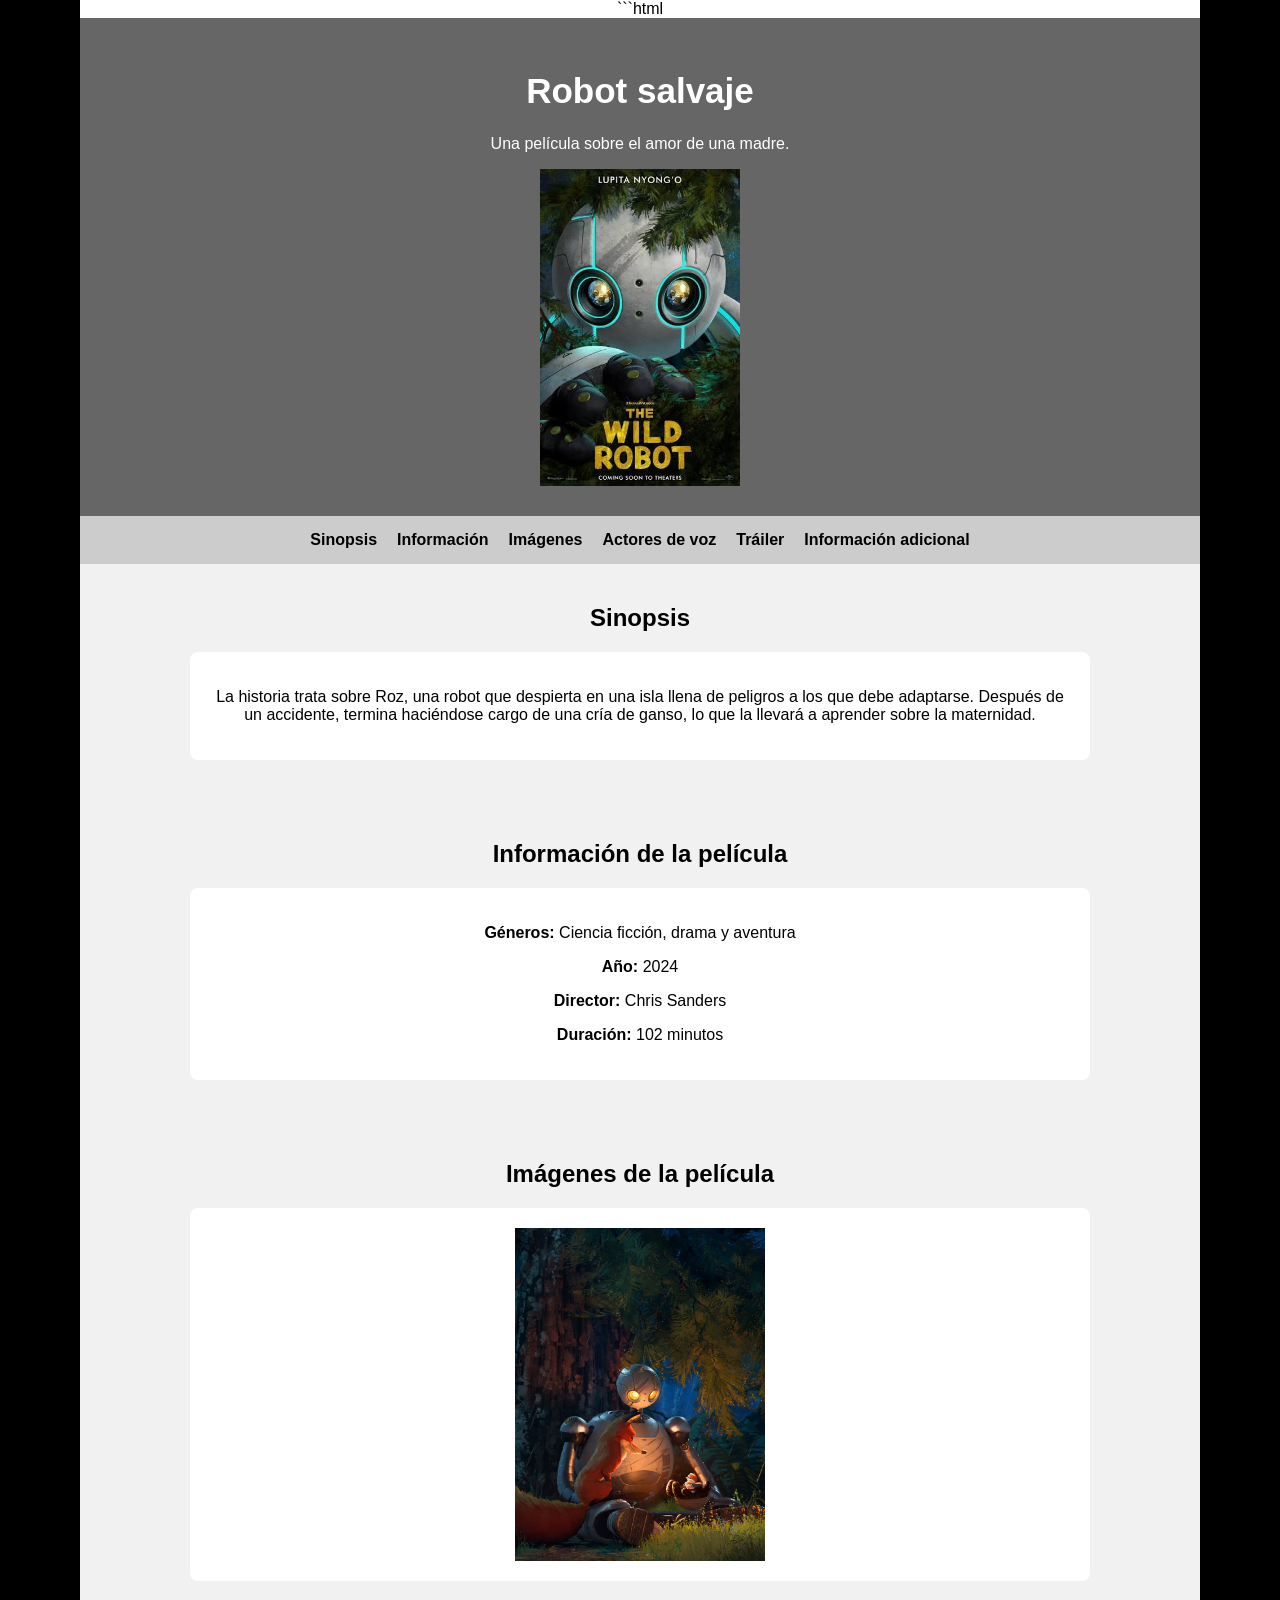
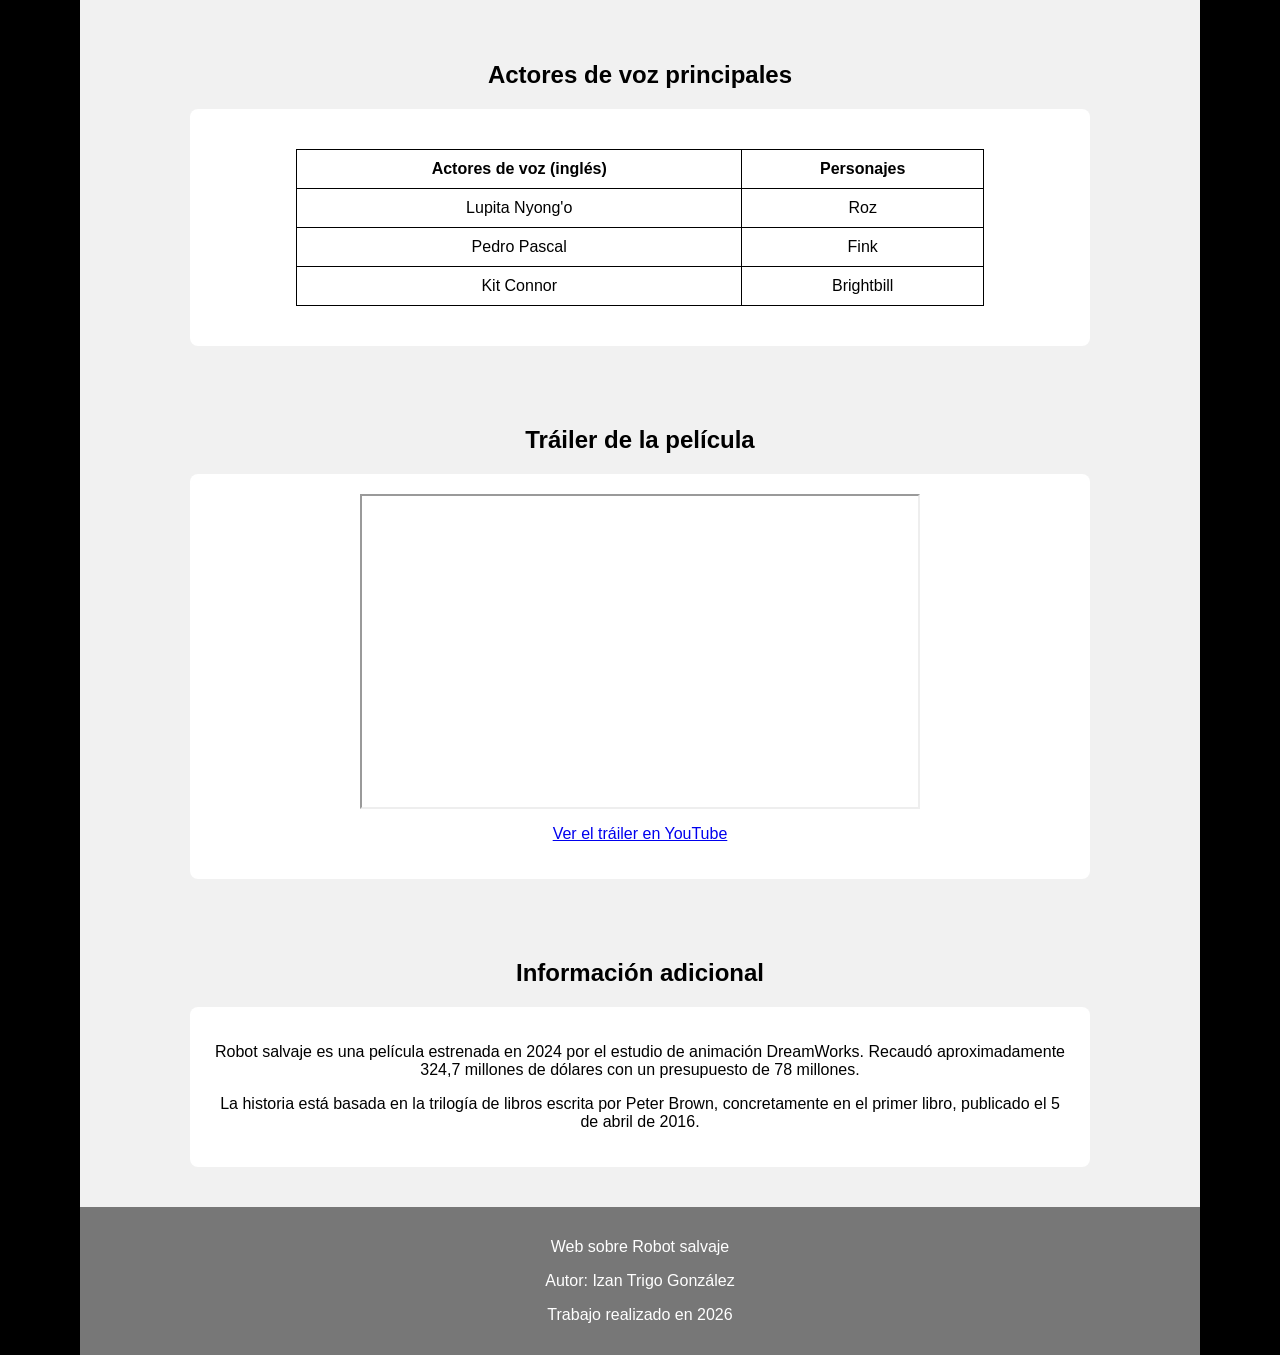
==== esem.html @ 920baf51 "Add files via upload" ====
```html
<!DOCTYPE html>
<html lang="es">
<head>
    <meta charset="UTF-8">
    <meta name="author" content="Izan Trigo González">
    <meta name="date" content="14/10/2026">
    <meta name="description" content="En esta web mostraré un poco sobre una película que me interesa mucho.">
    <meta name="viewport" content="width=device-width, initial-scale=1.0">
    <meta name="referrer" content="strict-origin-when-cross-origin">
    <title>Una web sobre una peli: Robot salvaje</title>
    <style>
        * {
            box-sizing: border-box;
        }
        html {
            scroll-behavior: smooth;
        }
        body {
            margin: 0;
            border-left: 80px solid black;
            border-right: 80px solid black;
            font-family: Arial, Helvetica, sans-serif;
            text-align: center;
        }
        header {
            background-color: #666;
            padding: 30px;
            text-align: center;
            color: white;
        }
        header h1 {
            font-size: 35px;
        }
        header img {
            max-width: 100%;
            height: auto;
        }
        nav {
            background-color: #ccc;
            padding: 15px;
        }
        nav ul {
            list-style-type: none;
            padding: 0;
            margin: 0;
            display: flex;
            justify-content: center;
            flex-wrap: wrap;
            gap: 20px;
        }
        nav a {
            color: black;
            text-decoration: none;
            font-weight: bold;
        }
        nav a:hover {
            text-decoration: underline;
        }
        section {
            padding: 20px;
            background-color: #f1f1f1;
        }
        article {
            padding: 20px;
            margin: 20px auto;
            max-width: 900px;
            background-color: white;
            border-radius: 8px;
        }
        article img {
            max-width: 100%;
            height: auto;
        }
        table {
            width: 80%;
            margin: 20px auto;
            border-collapse: collapse;
            text-align: center;
        }
        th, td {
            padding: 10px;
            border: 1px solid black;
        }
        iframe {
            max-width: 100%;
        }
        footer {
            background-color: #777;
            padding: 15px;
            text-align: center;
            color: white;
        }
        @media (max-width: 600px) {
            body {
                border-left: 10px solid black;
                border-right: 10px solid black;
            }
            nav ul {
                flex-direction: column;
                gap: 12px;
            }

            table {
                width: 100%;
            }
        }
    </style>
</head>
<body>
    <header>
        <h1>Robot salvaje</h1>
        <p>Una película sobre el amor de una madre.</p>
        <img src="imagenes/imagen1.jpg"
             alt="Imagen principal de la película"
             width="200">
    </header>
    <nav>
        <ul>
            <li><a href="#sinopsis">Sinopsis</a></li>
            <li><a href="#informacion">Información</a></li>
            <li><a href="#imagenes">Imágenes</a></li>
            <li><a href="#actores">Actores de voz</a></li>
            <li><a href="#trailer">Tráiler</a></li>
            <li><a href="#adicional">Información adicional</a></li>
        </ul>
    </nav>
    <section id="sinopsis">
        <h2>Sinopsis</h2>
        <article>
            <p>
                La historia trata sobre Roz, una robot que despierta en una
                isla llena de peligros a los que debe adaptarse. Después de
                un accidente, termina haciéndose cargo de una cría de ganso,
                lo que la llevará a aprender sobre la maternidad.
            </p>
        </article>
    </section>
    <section id="informacion">
        <h2>Información de la película</h2>
        <article>
            <p><strong>Géneros:</strong> Ciencia ficción, drama y aventura</p>
            <p><strong>Año:</strong> 2024</p>
            <p><strong>Director:</strong> Chris Sanders</p>
            <p><strong>Duración:</strong> 102 minutos</p>
        </article>
    </section>
    <section id="imagenes">
        <h2>Imágenes de la película</h2>
        <article>
            <img src="imagenes/imagen2.jpg"
                 alt="Escena de la película"
                 width="250">
        </article>
    </section>
    <section id="actores">
        <h2>Actores de voz principales</h2>
        <article>
            <table>
                <thead>
                    <tr>
                        <th>Actores de voz (inglés)</th>
                        <th>Personajes</th>
                    </tr>
                </thead>
                <tbody>
                    <tr>
                        <td>Lupita Nyong'o</td>
                        <td>Roz</td>
                    </tr>
                    <tr>
                        <td>Pedro Pascal</td>
                        <td>Fink</td>
                    </tr>
                    <tr>
                        <td>Kit Connor</td>
                        <td>Brightbill</td>
                    </tr>
                </tbody>
            </table>
        </article>
    </section>
    <section id="trailer">
        <h2>Tráiler de la película</h2>
        <article>
            <iframe
                width="560"
                height="315"
                src="https://www.youtube.com/embed/VY9lcYA4RT4"
                title="Tráiler de Robot salvaje"
                allowfullscreen>
            </iframe>
            <p>
                <a href="https://www.youtube.com/results?search_query=Robot+salvaje+trailer+oficial"
                   target="_blank"
                   rel="noopener noreferrer">
                    Ver el tráiler en YouTube
                </a>
            </p>
        </article>
    </section>
    <section id="adicional">
        <h2>Información adicional</h2>
        <article>
            <p>
                Robot salvaje es una película estrenada en 2024 por el
                estudio de animación DreamWorks. Recaudó aproximadamente
                324,7 millones de dólares con un presupuesto de 78 millones.
            </p>
            <p>
                La historia está basada en la trilogía de libros escrita
                por Peter Brown, concretamente en el primer libro,
                publicado el 5 de abril de 2016.
            </p>
        </article>
    </section>
    <footer>
        <p>Web sobre Robot salvaje</p>
        <p>Autor: Izan Trigo González</p>
        <p>Trabajo realizado en 2026</p>
    </footer>
</body>
</html>
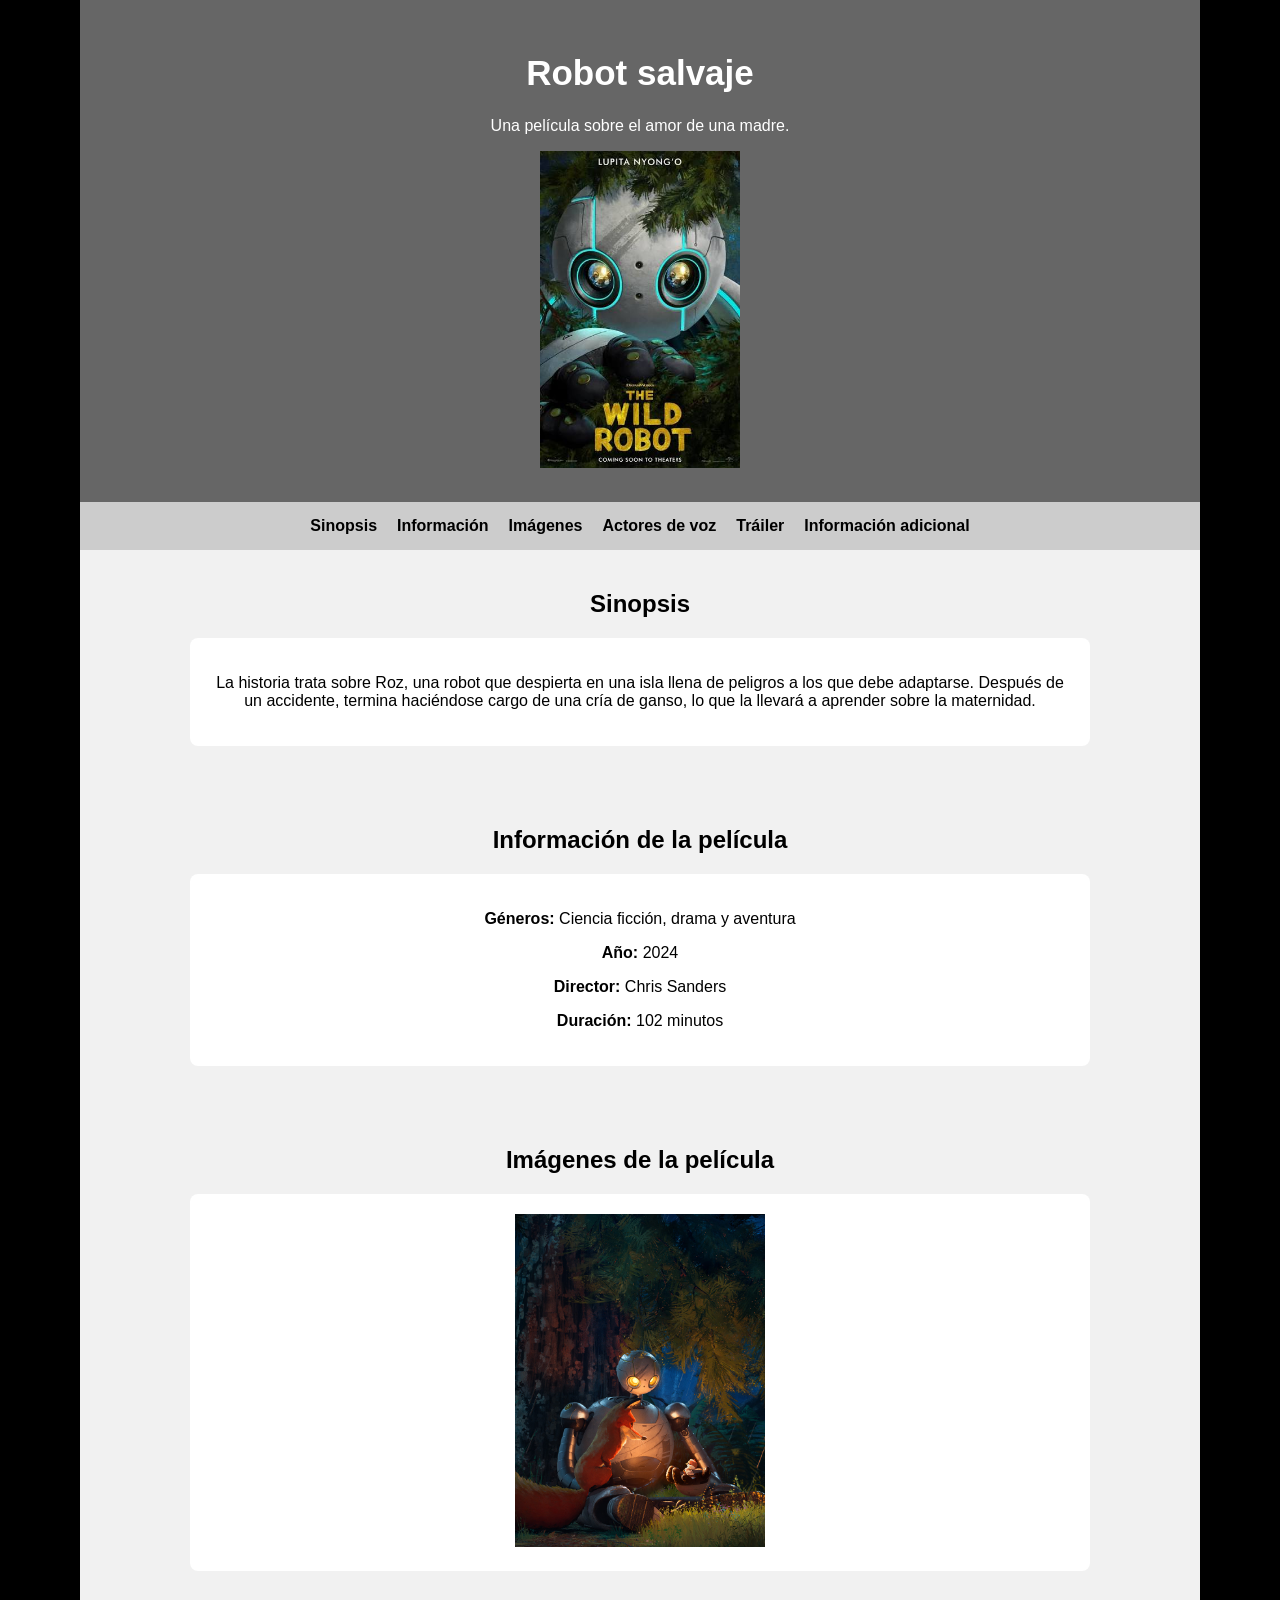
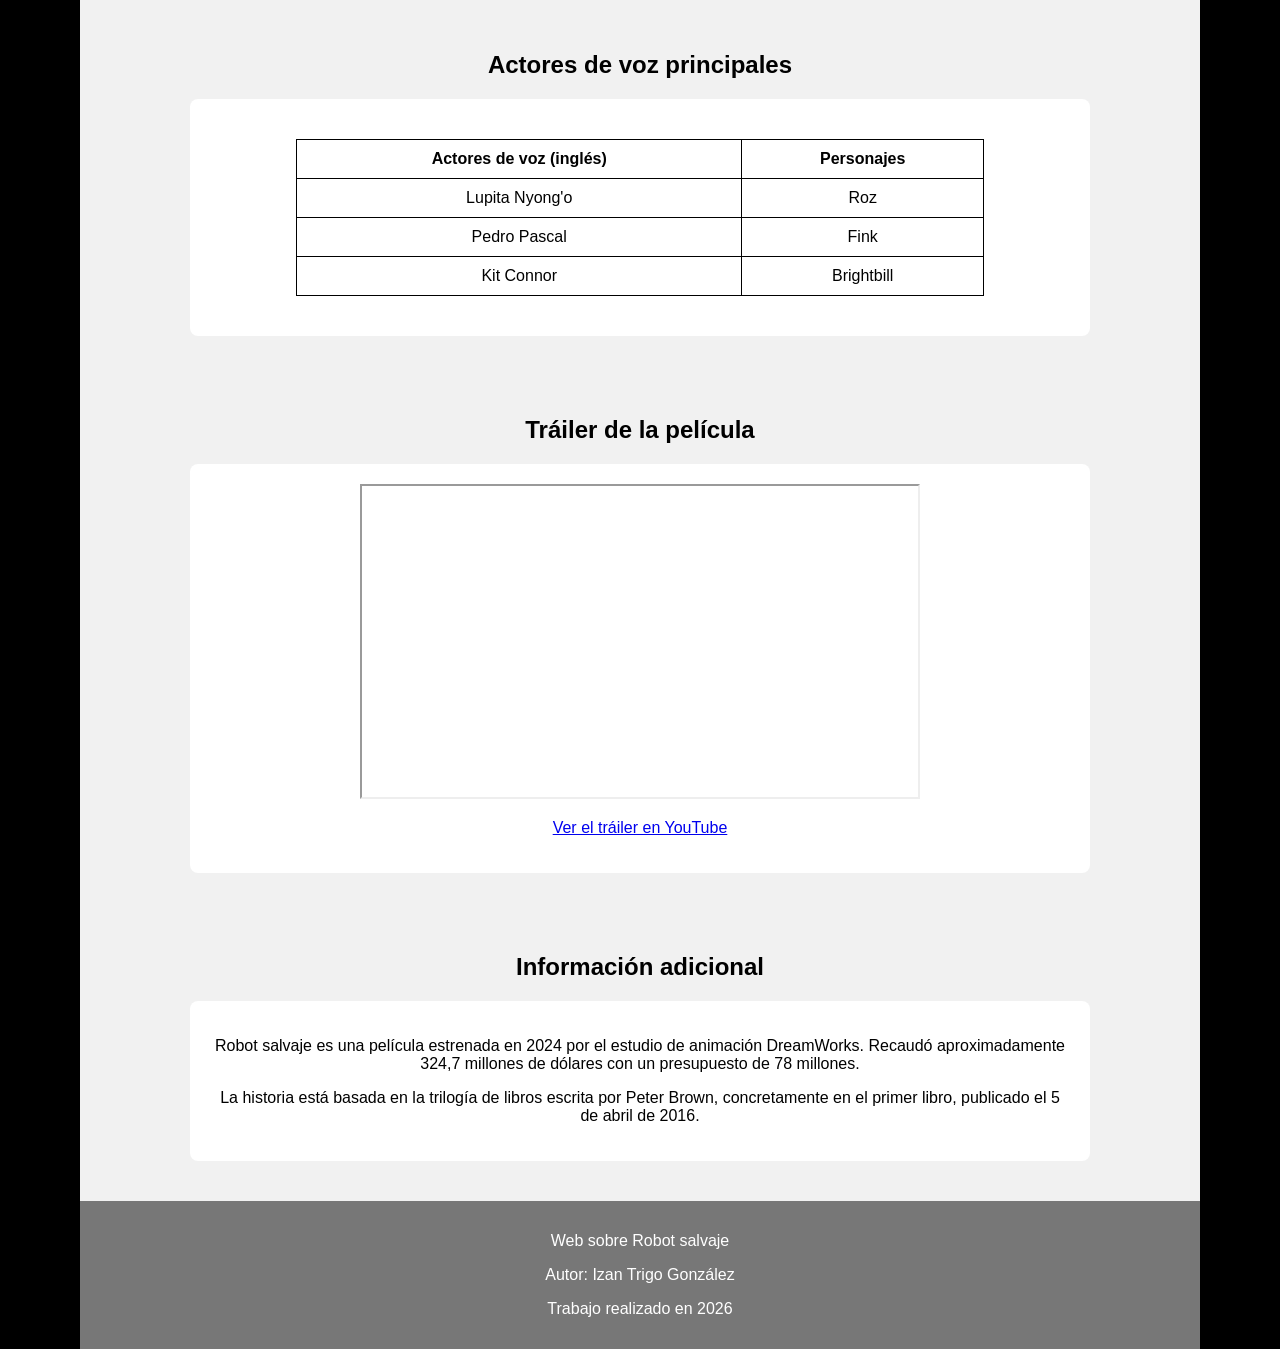
==== commit 991383d7: "Remove code block formatting from esem.html" ====
--- a/esem.html
+++ b/esem.html
@@ -1,4 +1,3 @@
-```html
 <!DOCTYPE html>
 <html lang="es">
 <head>
@@ -220,4 +219,4 @@
         <p>Trabajo realizado en 2026</p>
     </footer>
 </body>
-</html>+</html>
